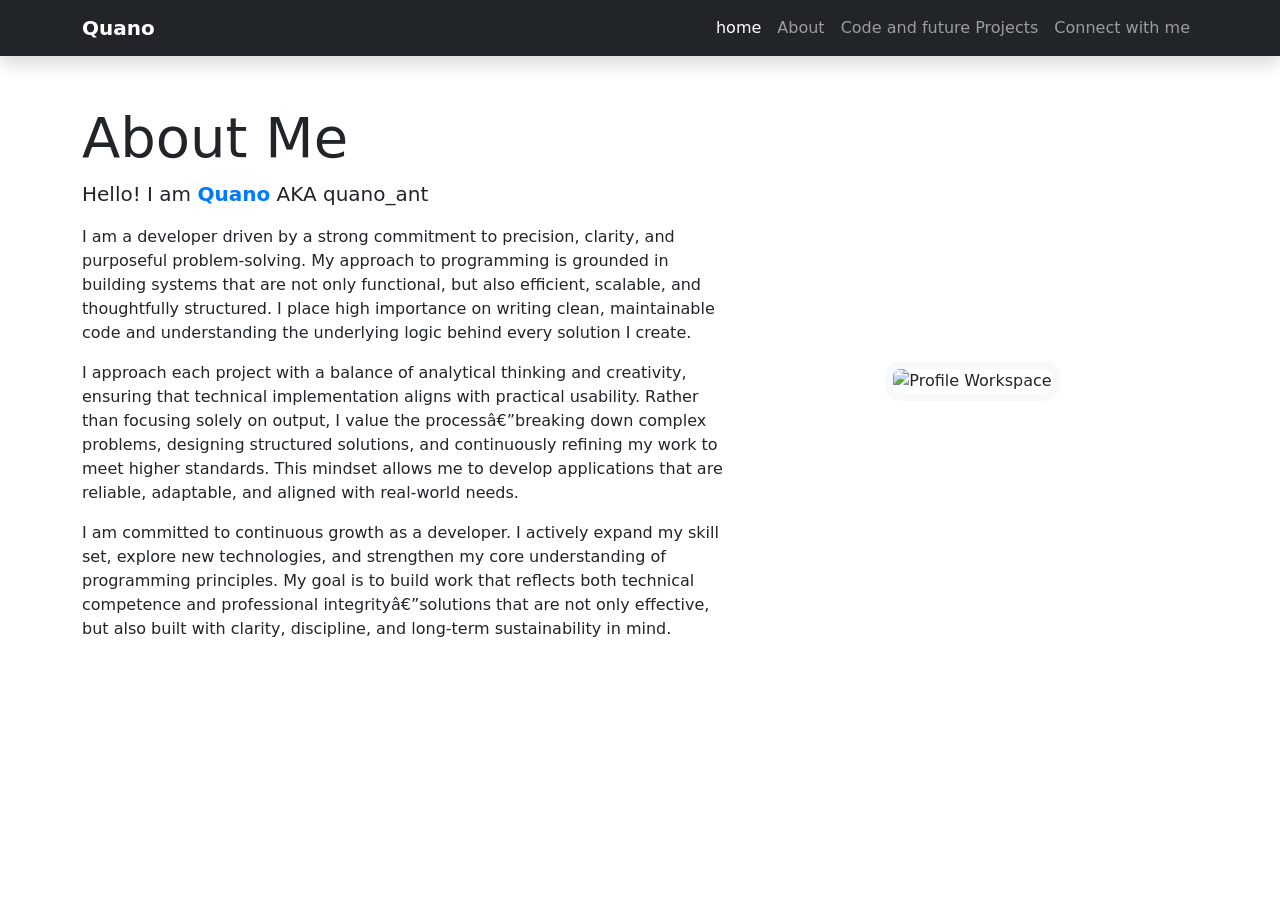
==== about.html @ 2dea6864 "Add files via upload" ====
<!DOCTYPE html>
<html lng="en">
    <head>
        <link href="https://cdn.jsdelivr.net/npm/bootstrap@5.3.8/dist/css/bootstrap.min.css" rel="stylesheet" integrity="sha384-sRIl4kxILFvY47J16cr9ZwB07vP4J8+LH7qKQnuqkuIAvNWLzeN8tE5YBujZqJLB" crossorigin="anonymous">
        <script src="https://cdn.jsdelivr.net/npm/bootstrap@5.3.8/dist/js/bootstrap.bundle.min.js" integrity="sha384-FKyoEForCGlyvwx9Hj09JcYn3nv7wiPVlz7YYwJrWVcXK/BmnVDxM+D2scQbITxI" crossorigin="anonymous"></script>
        <link href="styles.css" rel="stylesheet">
        <title>My Webpage</title>
    </head>
    <body>
        <nav class="navbar navbar-expand-lg navbar-dark bg-dark fixed-top shadow">
            <div class="container">
                <a class="navbar-brand fw-bold" href="index.html">Quano</a>

                <button class="navbar-toggler" type="button" data-bs-toggle="collapse" data-bs-target="#mainMenu">
                    <span class="navbar-toggler-icon"></span>
                </button>

                <div class="collapse navbar-collapse" id="mainMenu">
                    <ul class="navbar-nav ms-auto">
                        <li class="nav-item">
                            <a class="nav-link active" href="index.html">home</a>
                        </li>
                        <li class="nav-item">
                            <a class="nav-link" href="about.html">About</a>
                        </li>
                        <li class="nav-item">
                            <a class="nav-link" href="code.html">Code and future Projects</a>
                        </li>
                        <li class="nav-item">
                            <a class="nav-link" href="socials.html">Connect with me</a>
                        </li>
                    </ul>
                </div>
            </div>
        </nav>

        <main class="container my-5">
            <div class="row align-items-center">
                <div class="col-md-7">
                    <h1 class="display-4">About Me</h1>
                    <p class="lead">Hello! I am <strong>Quano</strong> AKA quano_ant</p>
                    <p>
                        I am a developer driven by a strong commitment to precision, clarity, and purposeful problem-solving. My approach to programming is grounded in building systems that are not only functional, but also efficient, scalable, and thoughtfully structured. I place high importance on writing clean, maintainable code and understanding the underlying logic behind every solution I create.
                    </p>
                    <p>
                        I approach each project with a balance of analytical thinking and creativity, ensuring that technical implementation aligns with practical usability. Rather than focusing solely on output, I value the process—breaking down complex problems, designing structured solutions, and continuously refining my work to meet higher standards. This mindset allows me to develop applications that are reliable, adaptable, and aligned with real-world needs.
                    </p>
                    <p>
                        I am committed to continuous growth as a developer. I actively expand my skill set, explore new technologies, and strengthen my core understanding of programming principles. My goal is to build work that reflects both technical competence and professional integrity—solutions that are not only effective, but also built with clarity, discipline, and long-term sustainability in mind.

                    </p>
                </div>
                <div class="col-md-5 text-center">
                    <img src="images/quano.png" alt="Profile Workspace" class="img-fluid profile-frame">
                </div>
            </div>
        </main>
    </body>
</html>
---- styles.css ----
body {
    padding-top: 56px;
}

.hero-header{
    height: 70vh;
    background-image: linear-gradient(rgba(0,0,0,0.5), rgba(0,0,0,0.5)), url('images/hero-cover.jpg');
    background-size: cover;
    background-position: center;
    background-repeat: no-repeat;
}

strong{
    color: #007bff;
    font-weight: 700;
}

.profile-frame{
    border: 8px solid #f8f9fa;
    border-radius: 15px;
}

footer {
    margin-top: 20px;
}

/* Utility classes */
.card {
    transition: transform 0.2s ease;
}

.card:hover {
    transform: translateY(-5px);
}

/* Navigation enhancements */
.navbar {
    box-shadow: 0 2px 4px rgba(0, 0, 0, 0.1);
}

.project-card {
    transition: all 0.3s ease;
    border-radius: 12px;
}

.project-card:hover {
    transform: translateY(-8px);
    box-shadow: 0 10px 25px rgba(0,0,0,0.1);
}

.card-img-top {
    height: 180px;
    object-fit: cover;
    border-top-left-radius: 12px;
    border-top-right-radius: 12px;
}
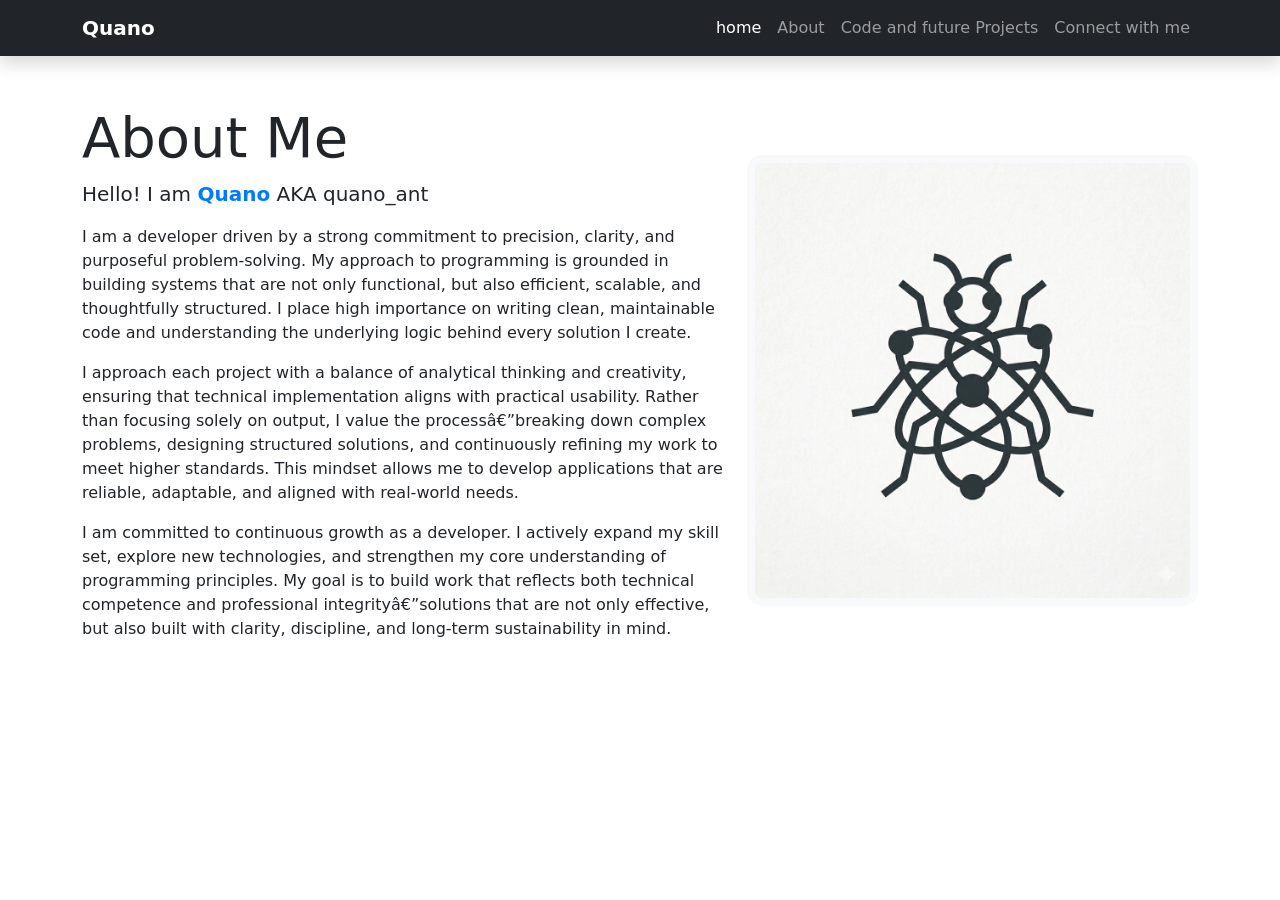
==== commit 34236edd: "Update image source path in about.html" ====
--- a/about.html
+++ b/about.html
@@ -51,7 +51,7 @@
                     </p>
                 </div>
                 <div class="col-md-5 text-center">
-                    <img src="images/quano.png" alt="Profile Workspace" class="img-fluid profile-frame">
+                    <img src="quano.png" alt="Profile Workspace" class="img-fluid profile-frame">
                 </div>
             </div>
         </main>
